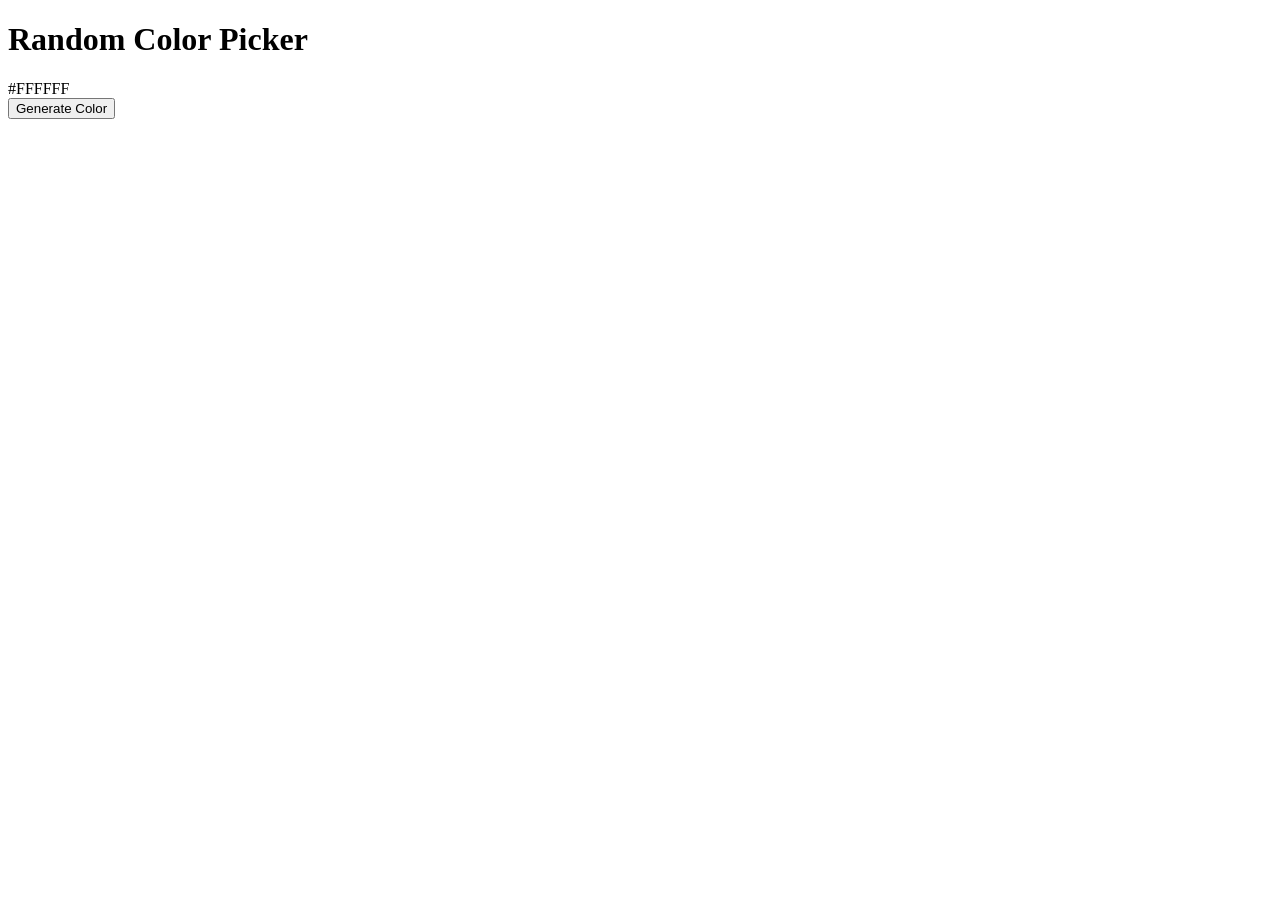
==== project1/index.html @ 38d7a441 "Add project1 files" ====
<!DOCTYPE html>
<html lang="en">
<head>
  <meta charset="UTF-8">
  <meta name="viewport" content="width=device-width, initial-scale=1.0">
  <title>Color Picker</title>
  <link rel="stylesheet" href="style.css">
</head>
<body>
  <div class="container">
    <h1>Random Color Picker</h1>
    <div class="color-box" id="colorBox">#FFFFFF</div>
    <button id="generateBtn">Generate Color</button>
  </div>

  <script src="script.js"></script>
</body>
</html>
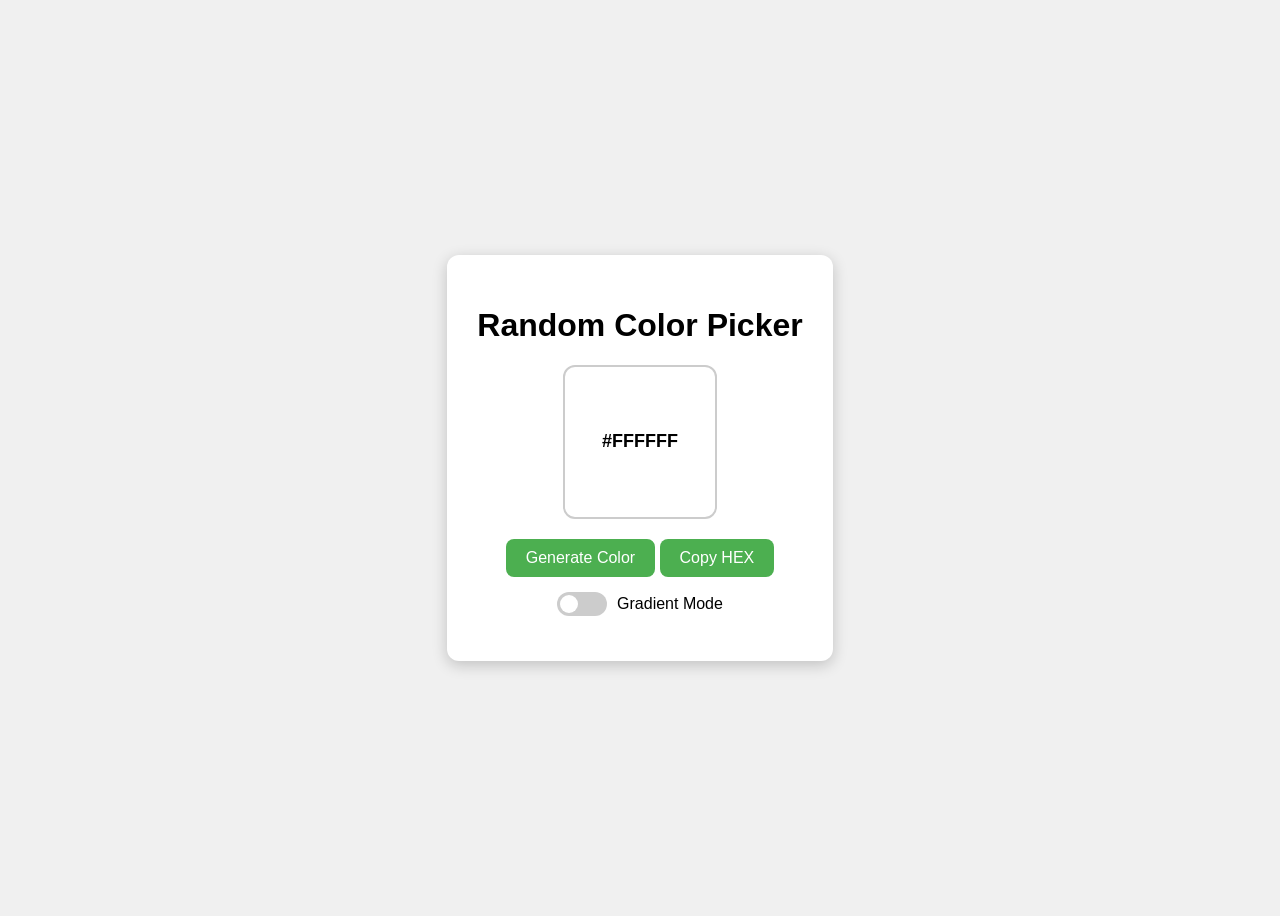
==== commit e2bc8fe1: "Update project1 with latest code" ====
--- a/project1/index.html
+++ b/project1/index.html
@@ -7,10 +7,20 @@
   <link rel="stylesheet" href="style.css">
 </head>
 <body>
-  <div class="container">
+  <div class="container">    
     <h1>Random Color Picker</h1>
     <div class="color-box" id="colorBox">#FFFFFF</div>
     <button id="generateBtn">Generate Color</button>
+    <button id="copyBtn">Copy HEX</button>
+   <div class="toggle-container">
+  <input type="checkbox" id="modeToggle">
+  <label for="modeToggle" class="switch"></label>
+  <span id="modeLabel">Gradient Mode</span>
+</div>
+
+    <div id="rgbBox"></div>
+    
+
   </div>
 
   <script src="script.js"></script>
--- a/project1/style.css
+++ b/project1/style.css
@@ -0,0 +1,101 @@
+body {
+  font-family: Arial, sans-serif;
+  display: flex;
+  justify-content: center;
+  align-items: center;
+  min-height: 100vh;
+  background: #f0f0f0;
+}
+
+.container {
+  text-align: center;
+  padding: 30px;
+  background: white;
+  border-radius: 12px;
+  box-shadow: 0 4px 15px rgba(0,0,0,0.2);
+}
+
+.color-box {
+  width: 150px;
+  height: 150px;
+  margin: 20px auto;
+  border-radius: 12px;
+  display: flex;
+  justify-content: center;
+  align-items: center;
+  font-weight: bold;
+  font-size: 18px;
+  color: #000;
+  border: 2px solid #ccc;
+}
+
+button {
+  padding: 10px 20px;
+  border: none;
+  border-radius: 8px;
+  background: #4CAF50;
+  color: white;
+  font-size: 16px;
+  cursor: pointer;
+  transition: background 0.3s;
+}
+
+button:hover {
+  background: #45a049;
+}
+
+
+.toggle-container {
+  display: flex;
+  align-items: center;
+  justify-content: center;
+  gap: 10px;
+  margin: 15px 0;
+}
+
+.switch {
+  position: relative;
+  display: inline-block;
+  width: 50px;
+  height: 24px;
+}
+
+.switch input {
+  opacity: 0;
+  width: 0;
+  height: 0;
+}
+
+.switch::before {
+  content: "";
+  position: absolute;
+  cursor: pointer;
+  top: 0; left: 0; right: 0; bottom: 0;
+  background-color: #ccc;
+  transition: 0.4s;
+  border-radius: 34px;
+}
+
+.switch::after {
+  content: "";
+  position: absolute;
+  height: 18px;
+  width: 18px;
+  left: 3px; 
+  bottom: 3px;
+  background-color: white;
+  transition: 0.4s;
+  border-radius: 50%;
+}
+
+#modeToggle:checked + .switch::before {
+  background-color: #4CAF50;
+}
+
+#modeToggle:checked + .switch::after {
+  transform: translateX(26px);
+}
+
+#modeToggle {
+  display: none; /* Hide the checkbox */
+}
